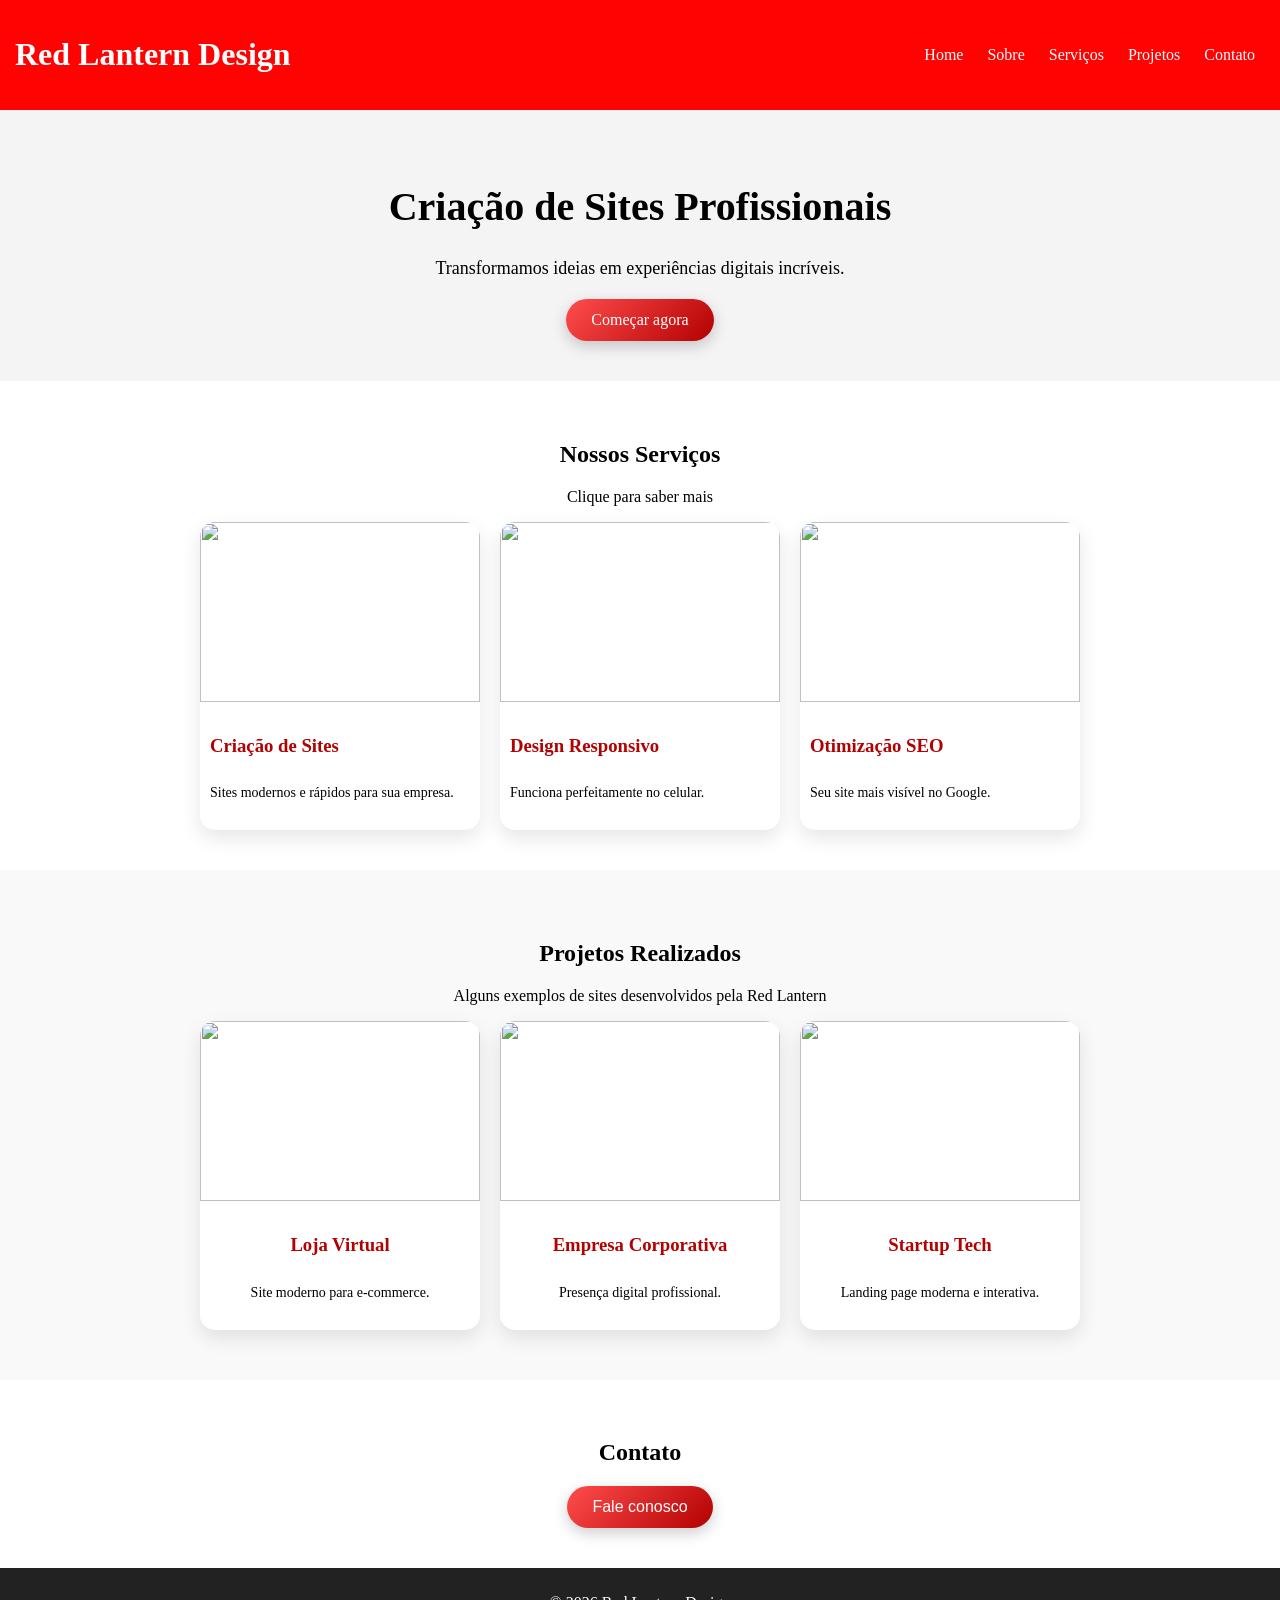
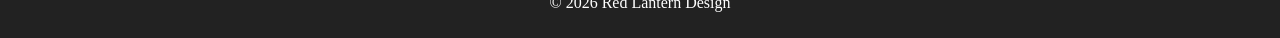
==== index.html @ 97d9cf42 "Add files via upload primeiro upload do site" ====
<!DOCTYPE html>
<html lang="pt-BR">
<head>
    <meta charset="UTF-8">
    <title>Red Lantern Design</title>
    <link rel="stylesheet" href="../style.css">
    <script src="../script.js"></script>
</head>
<body>

<header>
    <h1>Red Lantern Design</h1>
    <nav>
        <a href="#home">Home</a>
        <a href="sobre.html">Sobre</a>
        <a href="#servicos">Serviços</a>
        <a href="#portfolio">Projetos</a>
        <a href="#contato">Contato</a>
    </nav>
</header>

<section id="home" class="hero-home">
    <h2>Criação de Sites Profissionais</h2>
    <p>Transformamos ideias em experiências digitais incríveis.</p>
    <a href="comecar.html" class="btn">Começar agora</a>
</section>


<section id="servicos">
    <h2>Nossos Serviços</h2>
    <p>Clique para saber mais</p>

       <div class="servicos-container">

    <a href="criacao.html" class="servico-card">
        <img src="https://encrypted-tbn0.gstatic.com/images?q=tbn:ANd9GcRXJJNJRX_sm_3v4BOFHH_jxlrEnOPk7hmAPQ&s">
        <h3>Criação de Sites</h3>
        <p>Sites modernos e rápidos para sua empresa.</p>
    </a>

    <a href="design.html" class="servico-card">
        <img src="https://blog.dorckcoding.com/wp-content/uploads/2020/04/et-web-design-free-responsive-joomla-template-1000x675-1.jpg">
        <h3>Design Responsivo</h3>
        <p>Funciona perfeitamente no celular.</p>
    </a>

    <a href="seo.html" class="servico-card">
        <img src="https://agenciaultra9.com.br/wp-content/uploads/2024/10/seo_main_image_fmt.png">
        <h3>Otimização SEO</h3>
        <p>Seu site mais visível no Google.</p>
    </a>

</div>


    </div>
</section>


<section id="portfolio">
    <h2>Projetos Realizados</h2>
    <p>Alguns exemplos de sites desenvolvidos pela Red Lantern</p>

    <div class="portfolio-container">

        <div class="portfolio-card">
            <img src="https://images.unsplash.com/photo-1460925895917-afdab827c52f">
            <h3>Loja Virtual</h3>
            <p>Site moderno para e-commerce.</p>
        </div>

        <div class="portfolio-card">
            <img src="https://images.unsplash.com/photo-1492724441997-5dc865305da7">
            <h3>Empresa Corporativa</h3>
            <p>Presença digital profissional.</p>
        </div>

        <div class="portfolio-card">
            <img src="https://images.unsplash.com/photo-1555066931-4365d14bab8c">
            <h3>Startup Tech</h3>
            <p>Landing page moderna e interativa.</p>
        </div>

    </div>
</section>


<section id="contato">
    <h2>Contato</h2>
    <button onclick="mostrarMensagem()">Fale conosco</button>
</section>

<footer>
    <p>© 2026 Red Lantern Design</p>
</footer>

</body>
</html>
---- style.css ----
body {
    margin: 0;
    font-family: Cambria, Cochin, Georgia, Times, 'Times New Roman', serif;
}
.hero-home {
    display: flex;
    flex-direction: column;
    align-items: center;
    justify-content: center;
}

.hero-home h2 {
    font-size: 40px;
    margin-bottom: 10px;
}

.hero-home p {
    font-size: 18px;
    margin-bottom: 20px;
}


header {
    background: #ff0202;
    color: white;
    padding: 15px;
    display: flex;
    justify-content: space-between;
    align-items: center;

    position: sticky;
    top: 0;
    z-index: 1000;
}


nav a {
    color: white;
    margin: 0 10px;
    text-decoration: none;
}

nav a:hover {
    text-decoration: underline;
}

section {
    padding: 40px;
    text-align: center;
}

#home {
    background: #f4f4f4;
}

.servicos-container {
    display: flex;
    gap: 20px;
    justify-content: center;
    flex-wrap: wrap;
}

.servico-card {
    background: white;
    width: 280px;
    border-radius: 15px;
    overflow: hidden;
    box-shadow: 0 8px 20px rgba(0,0,0,0.1);
    transition: 0.3s;
    text-align: left;
}

.servico-card img {
    width: 100%;
    height: 180px;
    object-fit: cover;
}

.servico-card h3 {
    padding: 10px;
    color: #b30000;
}

.servico-card p {
    padding: 0 10px 15px;
    font-size: 14px;
}

.servico-card:hover {
    transform: translateY(-10px);
}

#servicos ul {
    list-style: none;
    padding: 0;
}

#servicos li {
    margin: 10px 0;
}

button {
    background: linear-gradient(135deg, #ff4d4d, #b30000);
    color: white;
    border: none;
    padding: 12px 25px;
    border-radius: 25px;
    font-size: 16px;
    cursor: pointer;
    transition: 0.3s;
    box-shadow: 0 5px 15px rgba(0,0,0,0.2);
}

button:hover {
    transform: translateY(-3px) scale(1.05);
    box-shadow: 0 10px 25px rgba(0,0,0,0.3);
}

button:active {
    transform: scale(0.95);
}

footer {
    background: #222;
    color: white;
    text-align: center;
    padding: 10px;
}

    .hero {
    background: linear-gradient(135deg, #b30000, #800000);
    color: white;
    text-align: left;
    padding: 60px ;
}

.sobre-container {
    padding: 40px;
    max-width: 900px;
    margin: auto;

}

.texto {
    flex: 1;
}

.imagem img {
    width: 100%;
    border-radius: 10px;
}

.valores {
    background: #f4f4f4;
    padding: 40px;
    text-align: center;
}

.cards {
    display: flex;
    gap: 20px;
    justify-content: center;
}

.card {
    background: white;
    padding: 20px;
    border-radius: 10px;
    width: 200px;
    transition: 0.3s;
}
.card:hover {
    transform: scale(1.05);
    background: #ffe5e5;
    box-shadow: 0 10px 20px rgba(0,0,0,0.2);
}
.info {
    display: flex;
    gap: 25px;
    padding: 50px 20px;
    justify-content: center;
    flex-wrap: wrap; /* 🔥 importante pro celular */
}

.card-info {
    background: white;
    padding: 25px;
    border-radius: 15px;
    width: 300px;
    box-shadow: 0 8px 20px rgba(0,0,0,0.1);
    transition: 0.3s;
    text-align: center;
}

.card-info:hover {
    transform: translateY(-10px) scale(1.03);
}

.icon {
    font-size: 40px;
    margin-bottom: 10px;
}

.card-info h2 {
    color: #b30000;
    margin-bottom: 10px;
}

.card-info p {
    font-size: 14px;
    color: #444;
}

.card-info ul {
    text-align: left;
    padding-left: 20px;
}
@media (max-width: 768px) {
    .info {
        flex-direction: column;
        align-items: center;
    }
}
.card-info:nth-child(1) {
    border-top: 5px solid #ff4d4d;
}

.card-info:nth-child(2) {
    border-top: 5px solid #ff944d;
}

.card-info:nth-child(3) {
    border-top: 5px solid #4da6ff;
}
html {
    scroll-behavior: smooth;
}
@media (max-width: 768px) {
    .servicos-container {
        flex-direction: column;
        align-items: center;
    }
}

.btn {
    display: inline-block;
    background: linear-gradient(135deg, #ff4d4d, #b30000);
    color: white;
    padding: 12px 25px;
    border-radius: 25px;
    text-decoration: none;
    transition: 0.3s;
    box-shadow: 0 5px 15px rgba(0,0,0,0.2);
}

.btn:hover {
    transform: translateY(-3px) scale(1.05);
    box-shadow: 0 10px 25px rgba(0,0,0,0.3);
}
form input, form textarea {
    width: 300px;
    padding: 10px;
    border-radius: 8px;
    border: 1px solid #ccc;
}

form textarea {
    height: 100px;
}
#portfolio {
    background: #f9f9f9;
    padding: 50px 20px;
}

.portfolio-container {
    display: flex;
    gap: 20px;
    justify-content: center;
    flex-wrap: wrap;
}

.portfolio-card {
    background: white;
    width: 280px;
    border-radius: 15px;
    overflow: hidden;
    box-shadow: 0 8px 20px rgba(0,0,0,0.1);
    transition: 0.3s;
}

.portfolio-card img {
    width: 100%;
    height: 180px;
    object-fit: cover;
}

.portfolio-card h3 {
    padding: 10px;
    color: #b30000;
}

.portfolio-card p {
    padding: 0 10px 15px;
    font-size: 14px;
}

.portfolio-card:hover {
    transform: scale(1.05);
}
@media (max-width: 768px) {
    .portfolio-container {
        flex-direction: column;
        align-items: center;
    }
}
.servico-card {
    text-decoration: none;
    color: inherit;
    display: block;
}

.seo-container {
    display: flex;
    gap: 40px;
    align-items: center;
    justify-content: center;
    padding: 50px 20px;
    max-width: 1000px;
    margin: auto;
}

.seo-texto {
    flex: 1;
    text-align: left;
}

.seo-texto h2 {
    color: #b30000;
    margin-bottom: 10px;
}

.seo-texto p {
    margin-bottom: 15px;
    color: #444;
}

.seo-texto ul {
    padding-left: 20px;
}

.seo-imagem img {
    width: 100%;
    max-width: 400px;
    border-radius: 15px;
}

@media (max-width: 768px) {
    .seo-container {
        flex-direction: column;
        text-align: center;
    }

    .seo-texto {
        text-align: center;
    }
}

.design-container{
    display: flex;
    gap: 40px;
    align-items: center;
   justify-content: center;
    padding: 50px 20px;
    max-width: 1000px;
    margin: auto;
}

.design-texto {
    flex: 1;
    text-align: left;
}

.design-texto h2 {
    color: #b30000;
    margin-bottom: 10px;
}

.design-texto p {
    margin-bottom: 15px;
    color: #444;
}

.design-texto ul {
    padding-left: 20px;
}

.design-imagem img {
    width: 100%;
    max-width: 400px;
    border-radius: 15px;
}
@media (max-width: 768px) {
    .seo-container,
    .design-container {
        flex-direction: column;
        text-align: center;
    }

    .design-texto,
    .seo-texto {
        text-align: center;
    }
}

.criacao-container{
    display: flex;
    gap: 40px;
    align-items: center;
    justify-content: center;
    padding: 50px 20px;
    max-width: 1000px;
    margin: auto;
}

.criacao-texto {
    flex: 1;
    text-align: left;
}

.criacao-texto h2 {
    color: #b30000;
    margin-bottom: 10px;
}

.criacao-texto p {
    margin-bottom: 15px;
    color: #444;
}

.criacao-texto ul {
    padding-left: 20px;
}

.criacao-imagem img {
    width: 100%;
    max-width: 400px;
    border-radius: 15px;
}

@media (max-width: 768px) {
    .criacao-container {
        flex-direction: column;
        text-align: center;
    }

    .criacao-texto {
        text-align: center;
    }
}
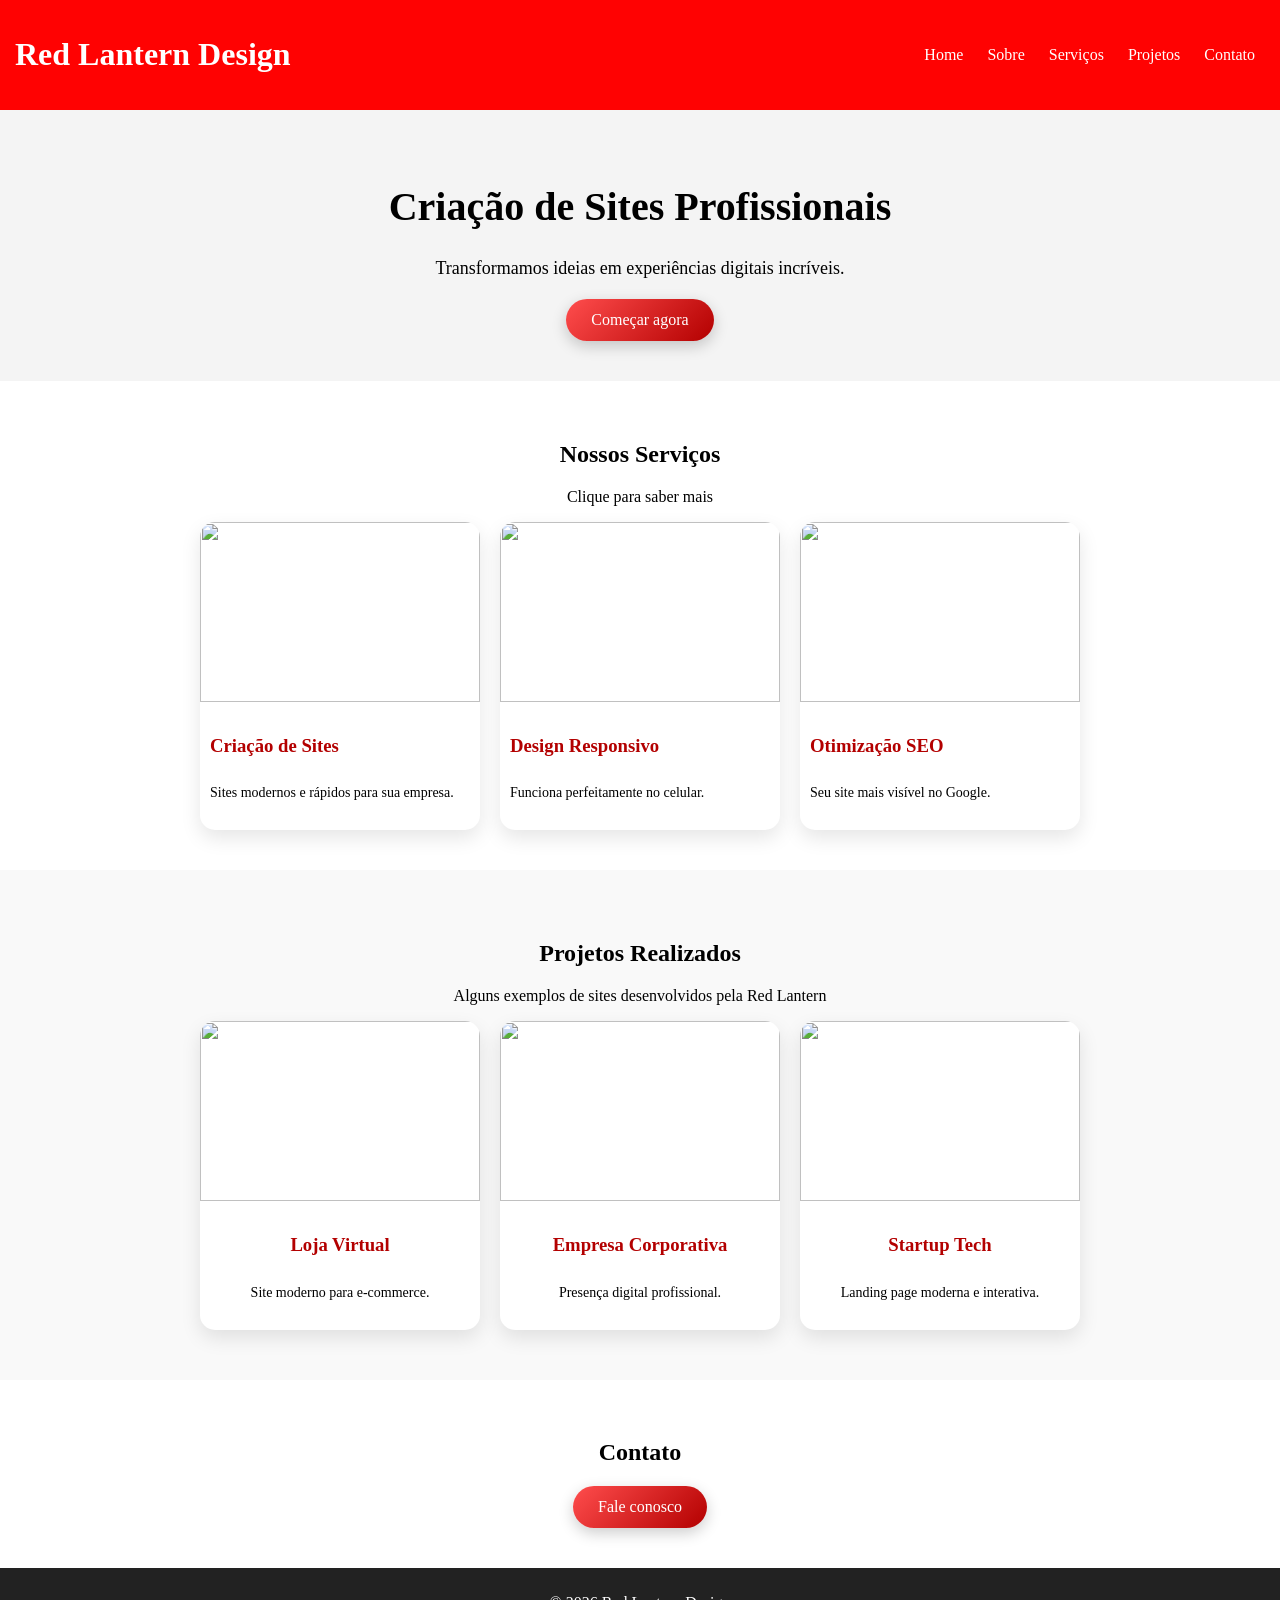
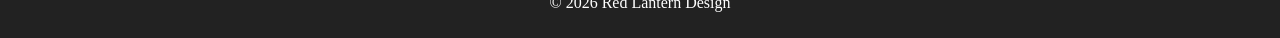
==== commit 305f3256: "Add files via upload" ====
--- a/index.html
+++ b/index.html
@@ -3,8 +3,8 @@
 <head>
     <meta charset="UTF-8">
     <title>Red Lantern Design</title>
-    <link rel="stylesheet" href="../style.css">
-    <script src="../script.js"></script>
+   <link rel="stylesheet" href="style.css">
+    <script src="script.js"></script>
 </head>
 <body>
 
@@ -87,7 +87,7 @@
 
 <section id="contato">
     <h2>Contato</h2>
-    <button onclick="mostrarMensagem()">Fale conosco</button>
+    <a href="https://wa.me/5591989485387?text=Ol%C3%A1!%20Tenho%20interesse%20em%20realizar%20um%20projeto%20com%20a%20Red%20Lantern%20Design." target="_blank" class="btn">Fale conosco</a>
 </section>
 
 <footer>
